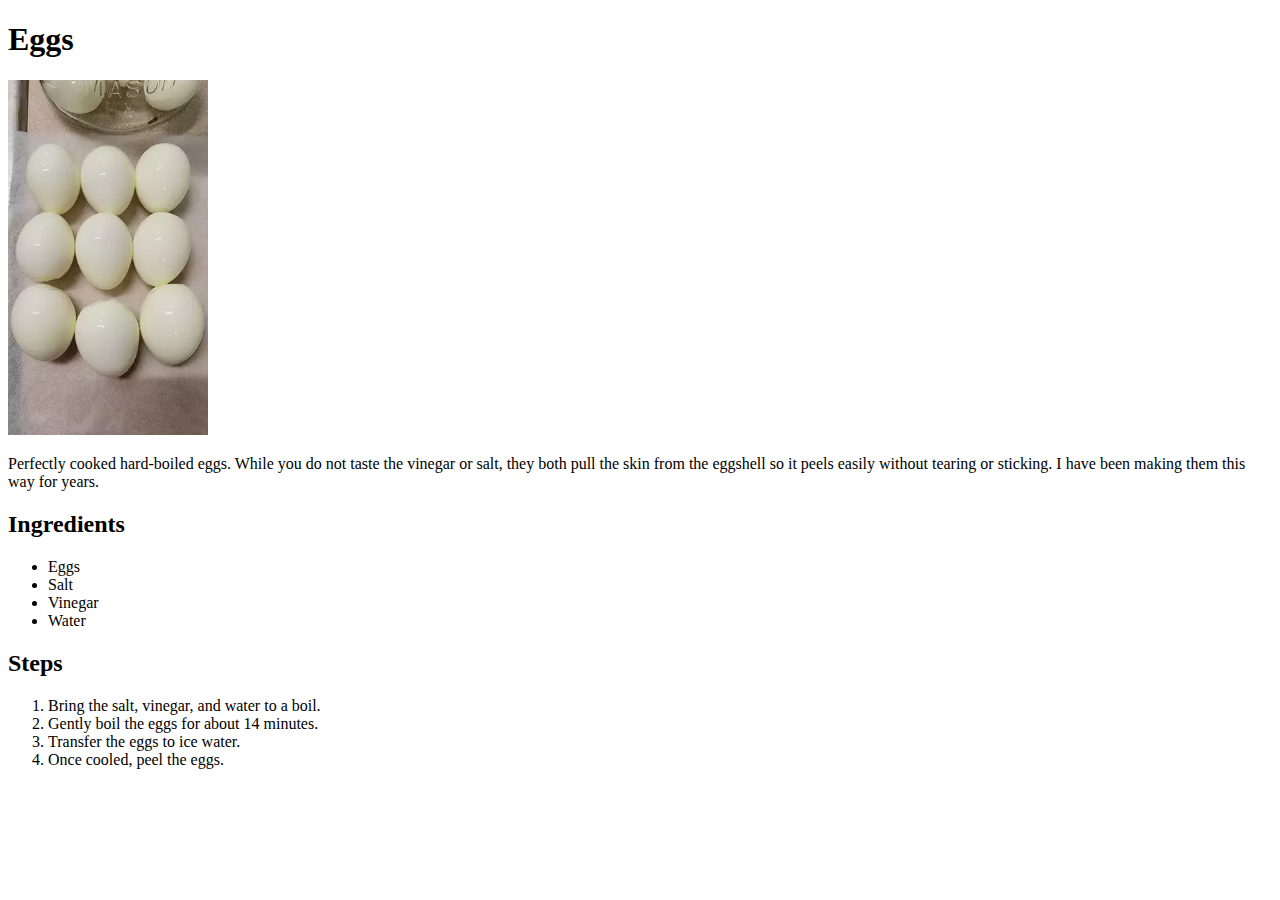
==== recipes/eggs.html @ 905f4cca "Add waffles and eggs pages" ====
<!DOCTYPE html>
<html lang="en">
    <head>
        <meta charset="UTF-8">
        <title>Eggs</title>
    </head>
    <body>
        <h1>Eggs</h1>
        <img src="eggs.webp" alt="Boiled eggs" 
            width="200" heigh="auto">
        <p>Perfectly cooked hard-boiled eggs. While you do not taste the vinegar or salt, they both pull the skin from the eggshell so it peels easily without tearing or sticking. I have been making them this way for years.</p>
        <h2>Ingredients</h2>
        <ul>
            <li>Eggs</li>
            <li>Salt</li>
            <li>Vinegar</li>
            <li>Water</li>
        </ul>
        <h2>Steps</h2>
        <ol>
            <li>Bring the salt, vinegar, and water to a boil.</li>
            <li>Gently boil the eggs for about 14 minutes.</li>
            <li>Transfer the eggs to ice water.</li>
            <li>Once cooled, peel the eggs.</li>
        </ol>
        
    </body>
</html>
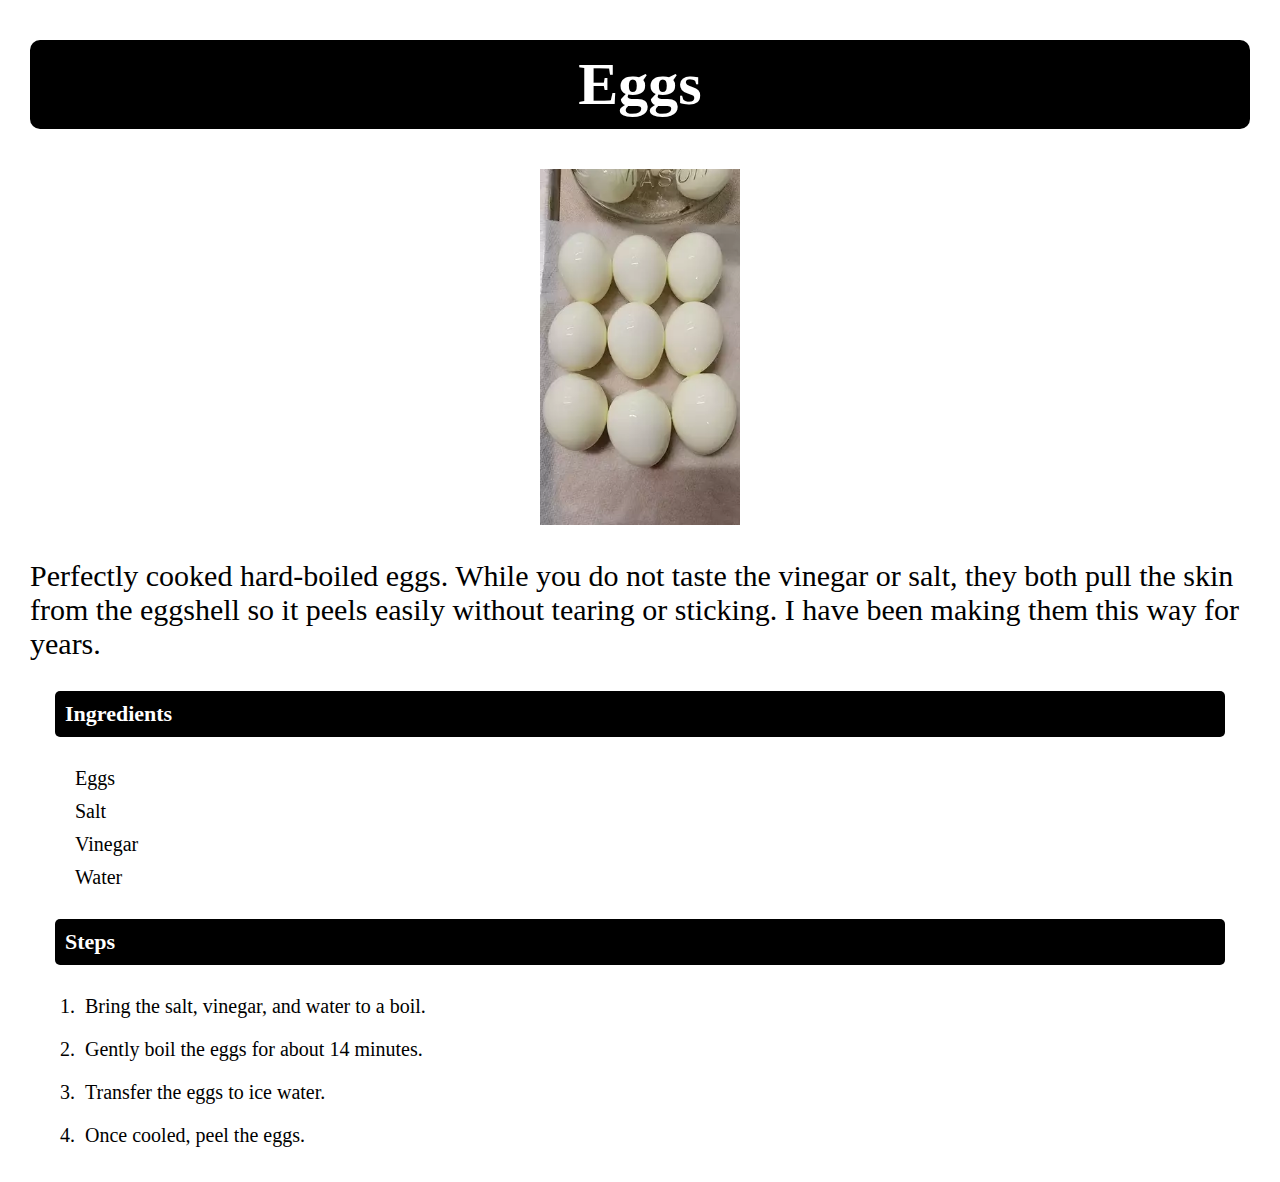
==== commit ab0f2434: "Add basic css to pages" ====
--- a/recipes/eggs.html
+++ b/recipes/eggs.html
@@ -3,25 +3,26 @@
     <head>
         <meta charset="UTF-8">
         <title>Eggs</title>
+        <link rel="stylesheet" href="../styles.css" />
     </head>
     <body>
-        <h1>Eggs</h1>
-        <img src="eggs.webp" alt="Boiled eggs" 
-            width="200" heigh="auto">
-        <p>Perfectly cooked hard-boiled eggs. While you do not taste the vinegar or salt, they both pull the skin from the eggshell so it peels easily without tearing or sticking. I have been making them this way for years.</p>
-        <h2>Ingredients</h2>
-        <ul>
-            <li>Eggs</li>
-            <li>Salt</li>
-            <li>Vinegar</li>
-            <li>Water</li>
+        <h1 class="title">Eggs</h1>
+        <div class="recipe-image"><img src="eggs.webp" alt="Boiled eggs" 
+            width="200" heigh="auto"></div>
+        <p class="description">Perfectly cooked hard-boiled eggs. While you do not taste the vinegar or salt, they both pull the skin from the eggshell so it peels easily without tearing or sticking. I have been making them this way for years.</p>
+        <h2 class="ingredients-header">Ingredients</h2>
+        <ul class="ingredients-list">
+            <li class="item">Eggs</li>
+            <li class="item">Salt</li>
+            <li class="item">Vinegar</li>
+            <li class="item">Water</li>
         </ul>
-        <h2>Steps</h2>
-        <ol>
-            <li>Bring the salt, vinegar, and water to a boil.</li>
-            <li>Gently boil the eggs for about 14 minutes.</li>
-            <li>Transfer the eggs to ice water.</li>
-            <li>Once cooled, peel the eggs.</li>
+        <h2 class="steps-header">Steps</h2>
+        <ol class="steps-list">
+            <li class="item">Bring the salt, vinegar, and water to a boil.</li>
+            <li class="item">Gently boil the eggs for about 14 minutes.</li>
+            <li class="item">Transfer the eggs to ice water.</li>
+            <li class="item">Once cooled, peel the eggs.</li>
         </ol>
         
     </body>
--- a/styles.css
+++ b/styles.css
@@ -0,0 +1,54 @@
+body {
+    font-family: "Times New Roman", sans-serif;
+    margin: 30px;
+}
+
+.title {
+    background-color: black;
+    color: white;
+    text-align: center;
+    font-size: 60px;
+    border-radius: 10px;
+    padding: 10px;
+}
+
+.recipe-links {
+ text-align: center;
+    font-size: 28px;
+    list-style-type: none;
+}
+
+.description
+{
+ font-size: 30px;
+}
+
+.ingredients-header,
+.steps-header {
+    background-color: black;
+    color: white;
+    font-size: 22px;
+    border-radius: 5px;
+    margin: 25px;
+    padding: 10px;
+}
+
+.ingredients-list{
+    list-style-type: none;
+}
+
+.ingredients-list .item{
+ padding: 5px;
+ font-size: 20px;
+}
+
+.steps-list .item
+{
+    padding: 5px;
+    font-size: 20px;
+    margin: 10px;
+}
+
+.recipe-image{
+    text-align: center;
+}